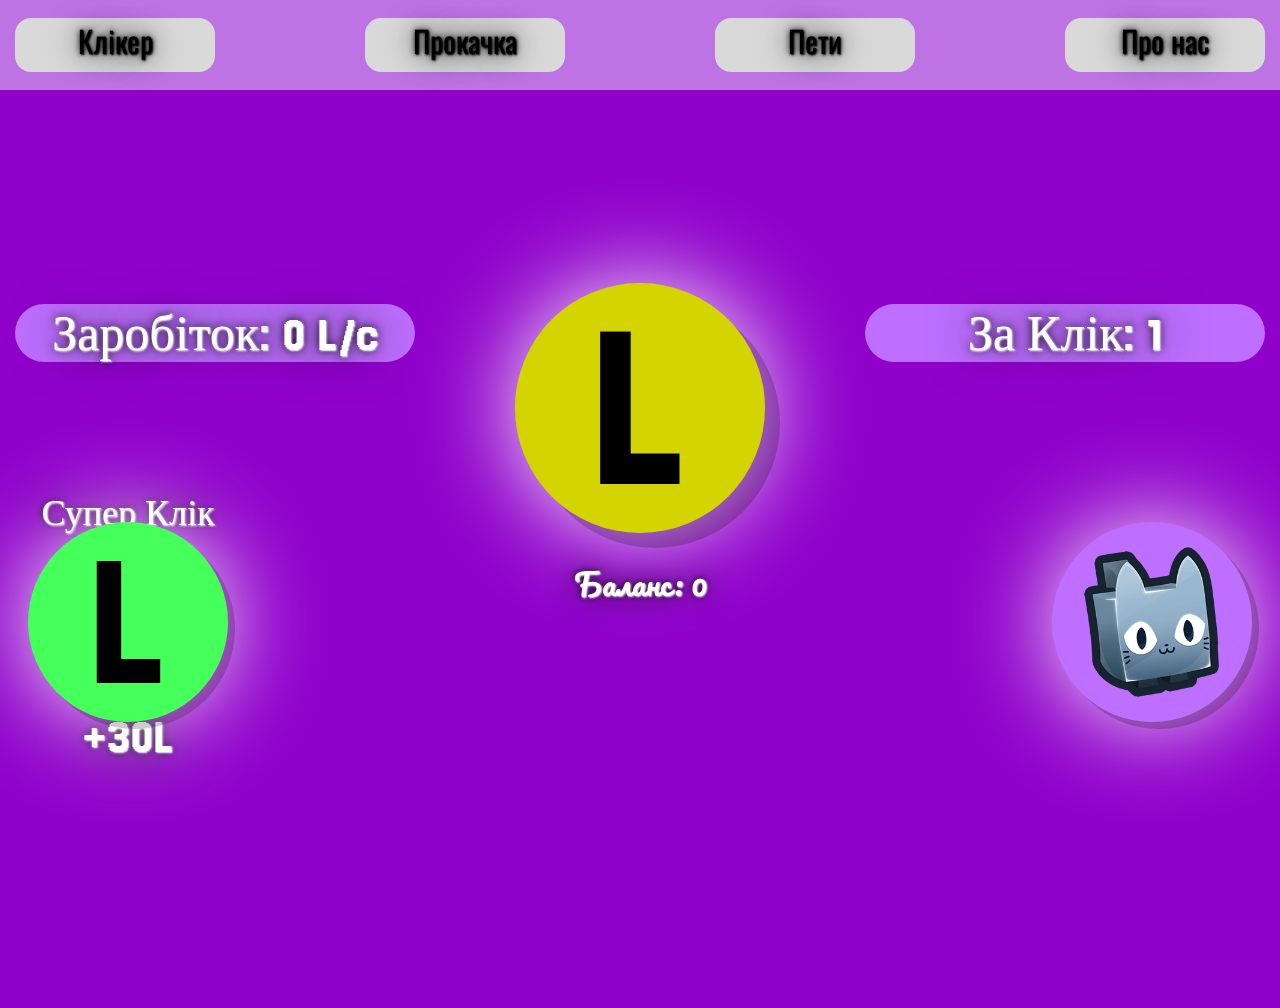
==== inter.html @ a2ae60f7 "Add files via upload" ====
<!DOCTYPE html>
<html lang="en">
<head>
    <meta charset="UTF-8">
    <meta name="viewport" content="width=device-width, initial-scale=1.0">
    <title>LogikaClicker</title>
    <link rel="preconnect" href="https://fonts.googleapis.com">
    <link rel="preconnect" href="https://fonts.gstatic.com" crossorigin>
    <link href="https://fonts.googleapis.com/css2?family=Advent+Pro:ital,wght@0,100..900;1,100..900&family=Oswald:wght@200..700&display=swap" rel="stylesheet">
    <link href="https://fonts.googleapis.com/css2?family=Jersey+25&family=Roboto+Mono:ital,wght@0,100..700;1,100..700&display=swap" rel="stylesheet">
    <link href="https://fonts.googleapis.com/css2?family=Jersey+25&family=Pacifico&family=Roboto+Mono:ital,wght@0,100..700;1,100..700&display=swap" rel="stylesheet">
    <link rel="stylesheet" href="style.css">
</head>
<body>
    <header>
        <p style="cursor: pointer;" class="clicker">Клікер</p>
        <p style="cursor: pointer;" class="up">Прокачка</p>
        <p style="cursor: pointer;" class="pets">Пети</p>
        <p style="cursor: pointer;" class="about">Про нас</p>
    </header>

    <section  class="all">

        <div class="stats">
            <p class="per_sec">Заробіток: <span class="perSec"></span></p>
            <p style="cursor: pointer;" class="button">L</p>
            <p class="per_click">За Клік: <span class="perClick"></span></p>
        </div>

        <div class="textSC">
            <p>Супер Клік</p>
        </div>
        
        <div class="text30">
            <p>+30L</p>
        </div>

        <p class="superButton">L</p>

        <div class="bal">
            <p>Баланс: <span class="balance"></span></p>
        </div>

        <p class="inv">
            <img class="a" src="imgs/cat.png" style="width: 75%; height: 75%;">
        </p>
        
    </section>

    <script src="js/animate.js"></script>
    <script src="script.js"></script>
</body>
</html>
---- style.css ----
.jersey-25-regular {
    font-family: "Jersey 25", sans-serif;
    font-weight: 400;
    font-style: normal;
}

@keyframes pulse {
    0% {
        background-color: #D4D400; /* початковий колір */
    }
    50% {
        background-color: #E1E100; /* світліший колір */
    }
    100% {
        background-color: #D4D400; /* повернення до початкового кольору */
    }
}

@keyframes pulse2 {
    0% {
        background-color: #79fd88; /* початковий колір */
    }
    50% {
        background-color: #c2fec9; /* світліший колір */
    }
    100% {
        background-color: #79fd88; /* повернення до початкового кольору */
    }
}

@keyframes pulse3 {
    0% {
        background-color: #D9D9D9; /* початковий колір */
    }
    50% {
        background-color: #ffffff; /* світліший колір */
    }
    100% {
        background-color: #D9D9D9; /* повернення до початкового кольору */
    }
}

@keyframes pulse4 {
    0% {
        background-color: #d096ff; /* початковий колір */
    }
    50% {
        background-color: #e4c7fb; /* світліший колір */
    }
    100% {
        background-color: #d096ff; /* повернення до початкового кольору */
    }
}

* {
    user-select: none;
}

body {
    background-color: #9002CC;
    color: white;
    font-family: 'Jersey 25';
    overflow: hidden;
}

.button {
    color: black;
    width: 250px;
    height: 250px;
    text-align: center;
    margin: 0;
    background-color: #D4D400;
    border-radius: 50%;
    font-size: 250px;
    box-shadow: 15px 15px 0px 0px rgba(0, 0, 0, 0.2), 0px 0px 100px -3px rgba(255, 255, 255);
    margin-bottom: 300px;
    transition: 0.5s;
}

.button:hover {
    width: 260px;
    height: 260px;
    background-color: #dfdf2c;
}

/* Додаємо анімацію пульсації кольору на кнопку при кліку */
.button:active {
    animation: pulse 0.5s forwards;
}

/* Опис анімації пульсації */


.bal {
    text-align: center;
    align-items: center;
    margin: 0;
    font-size: 30px;
    font-family: 'Pacifico';
    position: fixed;
    margin-top: 50px;
    text-shadow: 1px 1px 2px white, 0 0 1em black, 0 0 0.2em black;
    transition: 0.2s;
}

.all {
    height: 100vh;
    display: flex;
    justify-content: center;
    align-items: center;
    flex-direction: column;
    position: relative;
    top: 100px;
}

.footer {
    background-color: #BE73E4;
}

header {
    background-color: #BE73E4;
    gap: 150px;
    display: flex;
    flex-direction: row;
    justify-content: center;
    align-items: center;
    position: fixed;
    top: 0;
    left: 0;
    width: 100%;
    height: 10%;
}

header p {
    margin: 0;
    font-family: 'Oswald';
    color: black;
    font-size: 30px;
    width: 200px;
    text-align: center;
    align-items: center;
    text-shadow: 1px 1px 2px black, 0 0 1em black, 0 0 0.2em black;
    transition: 0.3s;
}

header p:hover {
    height: 70%;
    background-color: rgb(255, 255, 255);
    color: white;
}

.clicker, .up, .pets, .about {
    background-color: #D9D9D9;
    border-radius: 16px;
    height: 60%;
}

.clicker:active, .up:active, .pets:active, .about:active{
    animation: pulse3 0.5s forwards;
}

.stats {
    display: flex;
    flex-direction: row;
    justify-content: center;
    align-items: center;
    position: fixed;
}

.per_sec {
    width: 400px;
    height: 100%;
    background-color: #BE6FFF;
    margin-right: 100px;
    border-radius: 30px;
    margin-bottom: 500px;
    text-align: center;
    font-size: 50px;
    align-items: center;
    text-shadow: 1px 1px 2px white, 0 0 1em black, 0 0 0.2em black;
    transition: 0.2s;
}

.per_click {
    width: 400px;
    height: 100%;
    background-color: #BE6FFF;
    margin-left: 100px;
    border-radius: 30px;
    margin-bottom: 500px;
    text-align: center;
    font-size: 50px;
    align-items: center;
    text-shadow: 1px 1px 2px white, 0 0 1em black, 0 0 0.2em black;
    transition: 0.2s;
}

.per_sec:hover, .per_click:hover{
    background-color: #c37aff;
    text-shadow: 1px 1px 2px white, 0 0 1em white, 0 0 0.2em white;
}

.bal:hover, .textSC:hover, .text30:hover{
    text-shadow: 1px 1px 2px white, 0 0 1em white, 0 0 0.2em white;
}

.superButton{
    color: black;
    display: flex;
    flex-direction: row;
    justify-content: center;
    align-items: center;
    position: fixed;
    width: 200px;
    height: 200px;
    text-align: center;
    margin: 0;
    background-color: #45ff5b;
    border-radius: 50%;
    font-size: 200px;
    box-shadow: 7px 7px 0px 0px rgba(0, 0, 0, 0.2), 0px 0px 100px -3px rgba(255, 255, 255);
    transition: 0.5s;
    margin-right: 80%;
    margin-top: 10%;
    cursor: pointer;
}

.superButton:hover{
    width: 210px;
    height: 210px;
    background-color: #79fd88;
}

.superButton:active {
    animation: pulse2 0.5s forwards;
}

.textSC{
    text-align: center;
    display: flex;
    flex-direction: row;
    justify-content: center;
    align-items: center;
    position: fixed;
    text-shadow: 1px 1px 2px white, 0 0 1em black, 0 0 0.2em black;
    font-size: 36px;
    margin-right: 80%;
    margin-bottom: 7%;
    width: 200px;
    height: 200px;
    transition: 0.3s;
}

.text30{
    text-align: center;
    display: flex;
    flex-direction: row;
    justify-content: center;
    align-items: center;
    position: fixed;
    text-shadow: 1px 1px 2px white, 0 0 1em black, 0 0 0.2em black;
    font-size: 50px;
    margin-right: 80%;
    margin-top: 28%;
    width: 200px;
    height: 200px;
    transition: 0.3s;
}

.inv{
    color: black;
    display: flex;
    flex-direction: row;
    justify-content: center;
    align-items: center;
    position: fixed;
    width: 200px;
    height: 200px;
    text-align: center;
    margin: 0;
    background-color: #BE6FFF;
    border-radius: 50%;
    font-size: 200px;
    box-shadow: 7px 7px 0px 0px rgba(0, 0, 0, 0.2), 0px 0px 100px -3px rgba(255, 255, 255);
    transition: 0.5s;
    margin-left: 80%;
    margin-top: 10%;
    cursor: pointer;
}

.inv:hover{
    width: 210px;
    height: 210px;
    background-color: #d096ff;
}

.inv:active {
    animation: pulse4 0.5s forwards;
}
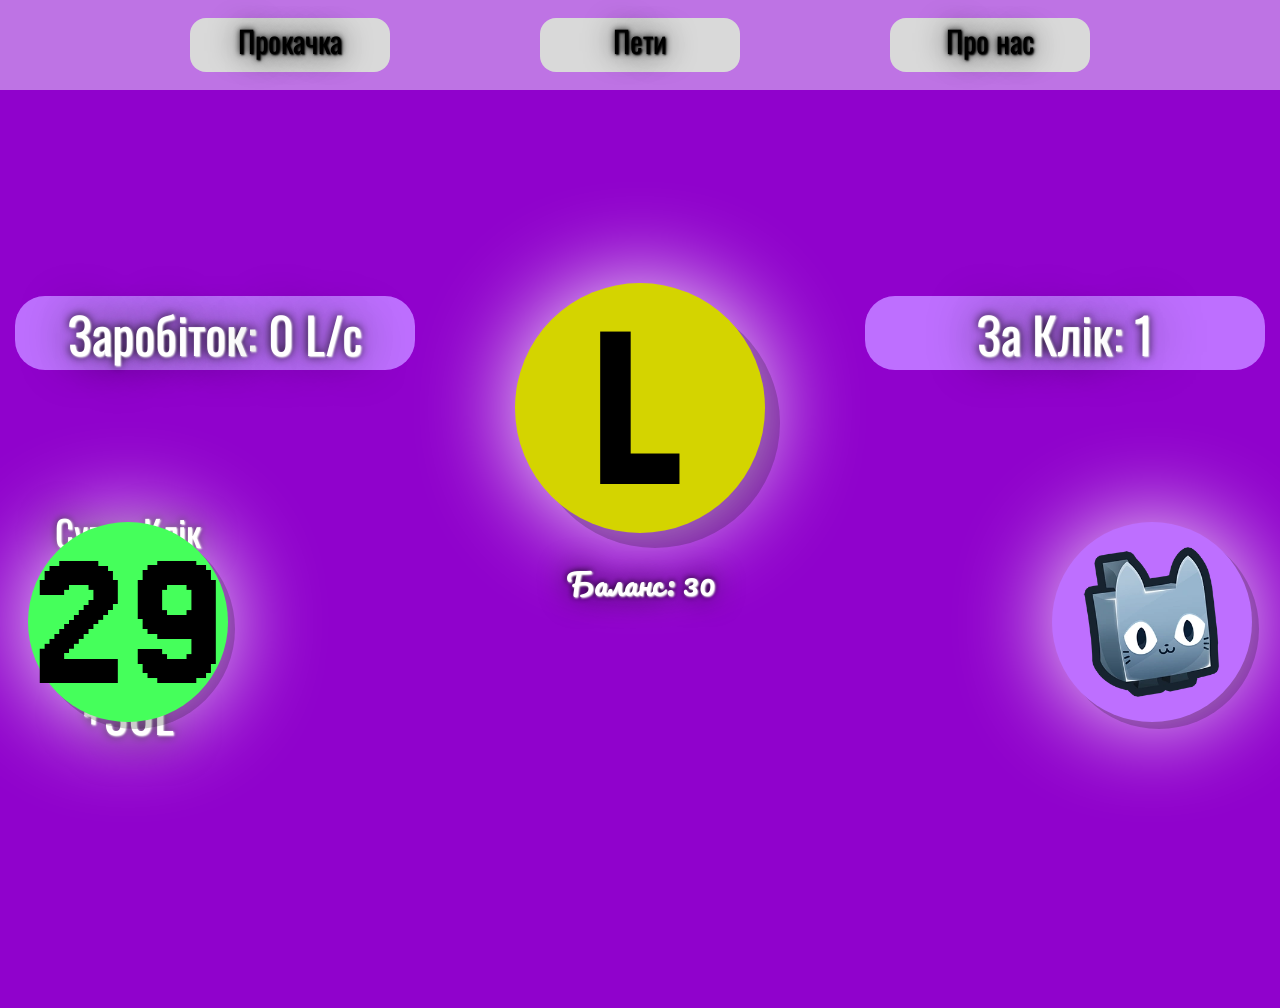
==== commit 25ccd3fb: "Add files via upload" ====
--- a/inter.html
+++ b/inter.html
@@ -13,10 +13,9 @@
 </head>
 <body>
     <header>
-        <p style="cursor: pointer;" class="clicker">Клікер</p>
-        <p style="cursor: pointer;" class="up">Прокачка</p>
-        <p style="cursor: pointer;" class="pets">Пети</p>
-        <p style="cursor: pointer;" class="about">Про нас</p>
+        <a href="inter2.html" style="cursor: pointer;" class="up">Прокачка</a>
+        <a href="inter3.html" style="cursor: pointer;" class="pets">Пети</a>
+        <a href="inter4.html" style="cursor: pointer;" class="about">Про нас</a>
     </header>
 
     <section  class="all">
@@ -27,20 +26,10 @@
             <p class="per_click">За Клік: <span class="perClick"></span></p>
         </div>
 
-        <div class="textSC">
-            <p>Супер Клік</p>
-        </div>
-        
-        <div class="text30">
-            <p>+30L</p>
-        </div>
-
+        <p class="textSC">Супер Клік</p>
+        <p class="text30">+30L</p>
         <p class="superButton">L</p>
-
-        <div class="bal">
-            <p>Баланс: <span class="balance"></span></p>
-        </div>
-
+        <p class="bal">Баланс: <span class="balance"></span></p>
         <p class="inv">
             <img class="a" src="imgs/cat.png" style="width: 75%; height: 75%;">
         </p>
--- a/style.css
+++ b/style.css
@@ -59,7 +59,7 @@
 body {
     background-color: #9002CC;
     color: white;
-    font-family: 'Jersey 25';
+    font-family: 'Oswald';
     overflow: hidden;
 }
 
@@ -72,6 +72,7 @@
     background-color: #D4D400;
     border-radius: 50%;
     font-size: 250px;
+    font-family: 'Jersey 25';
     box-shadow: 15px 15px 0px 0px rgba(0, 0, 0, 0.2), 0px 0px 100px -3px rgba(255, 255, 255);
     margin-bottom: 300px;
     transition: 0.5s;
@@ -131,25 +132,26 @@
     height: 10%;
 }
 
-header p {
+header a {
     margin: 0;
     font-family: 'Oswald';
     color: black;
     font-size: 30px;
     width: 200px;
+    text-decoration: none;
     text-align: center;
     align-items: center;
     text-shadow: 1px 1px 2px black, 0 0 1em black, 0 0 0.2em black;
     transition: 0.3s;
 }
 
-header p:hover {
+header a:hover {
     height: 70%;
     background-color: rgb(255, 255, 255);
     color: white;
 }
 
-.clicker, .up, .pets, .about {
+.up, .pets, .about {
     background-color: #D9D9D9;
     border-radius: 16px;
     height: 60%;
@@ -221,6 +223,7 @@
     box-shadow: 7px 7px 0px 0px rgba(0, 0, 0, 0.2), 0px 0px 100px -3px rgba(255, 255, 255);
     transition: 0.5s;
     margin-right: 80%;
+    font-family: 'Jersey 25';
     margin-top: 10%;
     cursor: pointer;
 }
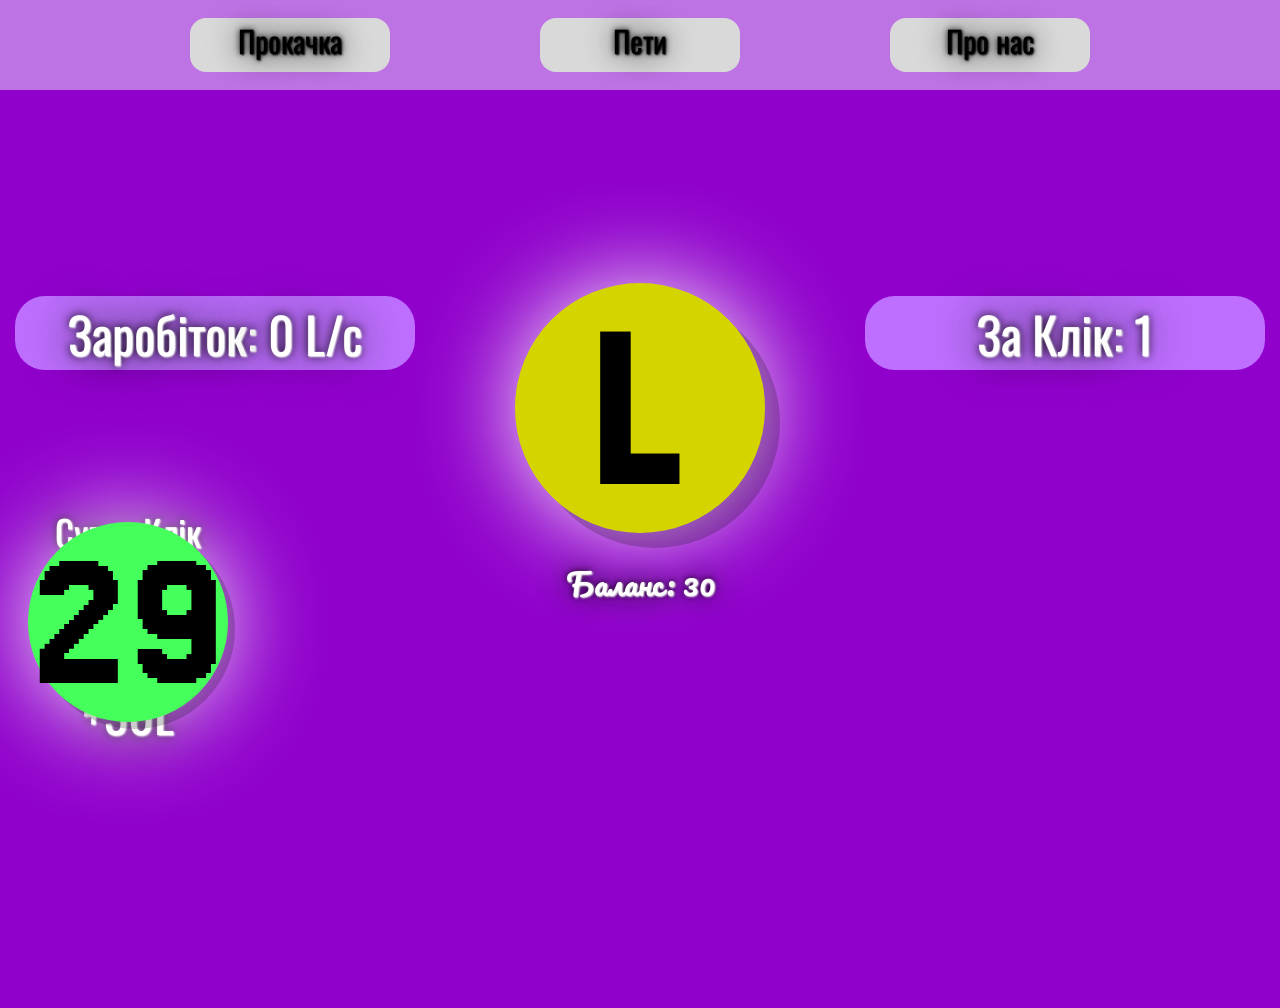
==== commit 8f1039c4: "Add files via upload" ====
--- a/inter.html
+++ b/inter.html
@@ -30,9 +30,6 @@
         <p class="text30">+30L</p>
         <p class="superButton">L</p>
         <p class="bal">Баланс: <span class="balance"></span></p>
-        <p class="inv">
-            <img class="a" src="imgs/cat.png" style="width: 75%; height: 75%;">
-        </p>
         
     </section>
 
--- a/style.css
+++ b/style.css
@@ -268,35 +268,4 @@
     width: 200px;
     height: 200px;
     transition: 0.3s;
-}
-
-.inv{
-    color: black;
-    display: flex;
-    flex-direction: row;
-    justify-content: center;
-    align-items: center;
-    position: fixed;
-    width: 200px;
-    height: 200px;
-    text-align: center;
-    margin: 0;
-    background-color: #BE6FFF;
-    border-radius: 50%;
-    font-size: 200px;
-    box-shadow: 7px 7px 0px 0px rgba(0, 0, 0, 0.2), 0px 0px 100px -3px rgba(255, 255, 255);
-    transition: 0.5s;
-    margin-left: 80%;
-    margin-top: 10%;
-    cursor: pointer;
-}
-
-.inv:hover{
-    width: 210px;
-    height: 210px;
-    background-color: #d096ff;
-}
-
-.inv:active {
-    animation: pulse4 0.5s forwards;
 }
